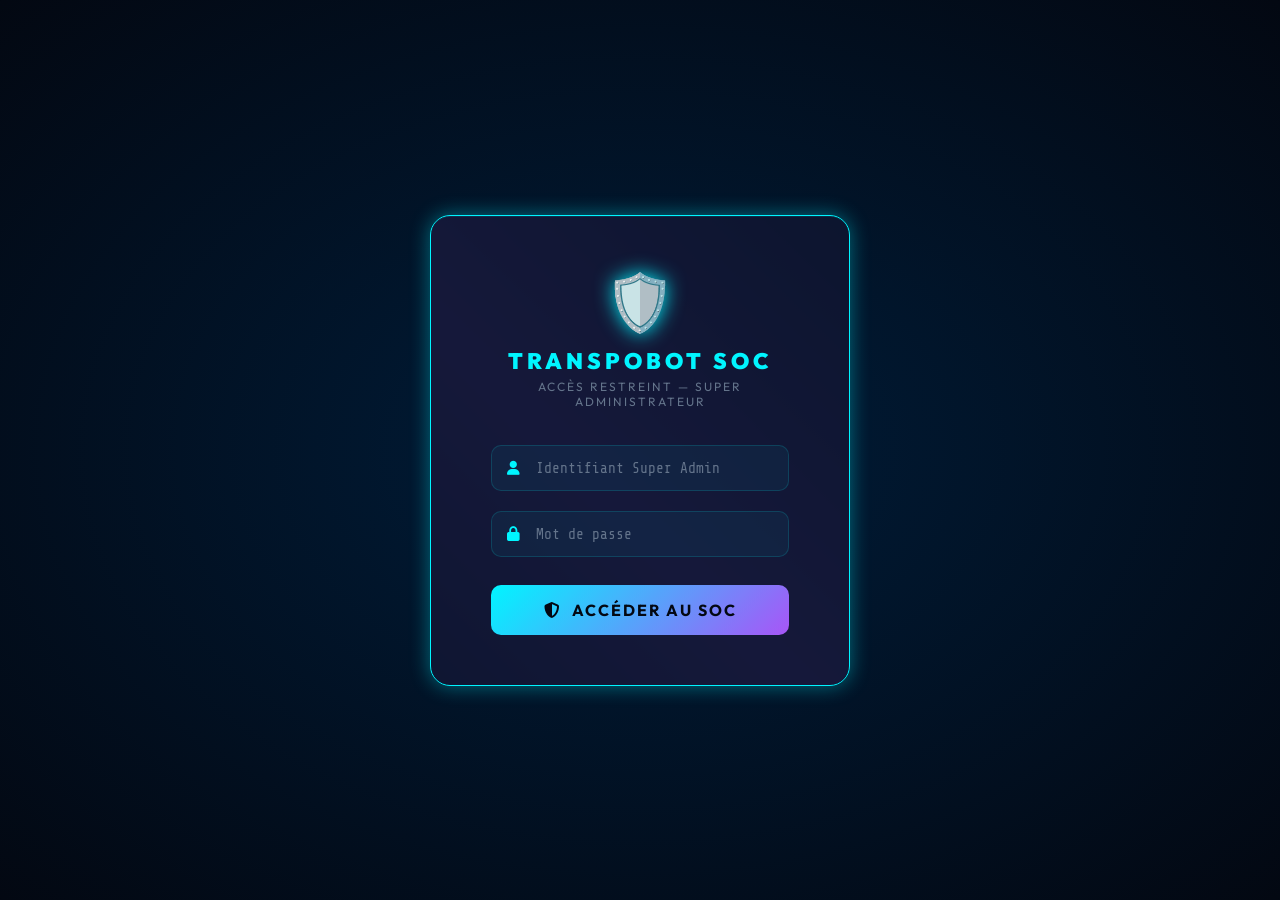
==== frontend/superadmin.html @ 55bb0d95 "Initial commit: Déploiement propre et finalisé pour la production (Render & AlwaysData)" ====
<!DOCTYPE html>
<html lang="fr">
<head>
    <meta charset="UTF-8">
    <meta name="viewport" content="width=device-width, initial-scale=1.0">
    <title>TranspoBot — Super Admin SOC</title>
    <meta name="description" content="Interface de supervision sécurisée TranspoBot — Accès Super Administrateur uniquement.">
    <link rel="icon" href="data:image/svg+xml,<svg xmlns='http://www.w3.org/2000/svg' viewBox='0 0 100 100'><text y='.9em' font-size='90'>🛡️</text></svg>">
    <link rel="preconnect" href="https://fonts.googleapis.com">
    <link href="https://fonts.googleapis.com/css2?family=Share+Tech+Mono&family=Outfit:wght@300;400;600;700;900&display=swap" rel="stylesheet">
    <link rel="stylesheet" href="https://cdnjs.cloudflare.com/ajax/libs/font-awesome/6.5.0/css/all.min.css">
    <style>
        :root {
            --bg-deep: #030812;
            --bg-card: rgba(6, 18, 38, 0.85);
            --bg-card-hover: rgba(10, 28, 58, 0.9);
            --accent-cyan: #00f5ff;
            --accent-green: #00ff88;
            --accent-red: #ff2855;
            --accent-orange: #ff8c00;
            --accent-purple: #a855f7;
            --accent-blue: #3b82f6;
            --text-primary: #e2e8f0;
            --text-muted: #64748b;
            --border: rgba(0, 245, 255, 0.15);
            --glow-cyan: 0 0 20px rgba(0, 245, 255, 0.4);
            --glow-red: 0 0 20px rgba(255, 40, 85, 0.5);
            --glow-green: 0 0 20px rgba(0, 255, 136, 0.4);
        }

        * { margin: 0; padding: 0; box-sizing: border-box; }
        
        body {
            font-family: 'Outfit', sans-serif;
            background: var(--bg-deep);
            color: var(--text-primary);
            min-height: 100vh;
            overflow-x: hidden;
        }

        /* ─── CANVAS MATRIX BACKGROUND ─── */
        #matrix-canvas {
            position: fixed;
            top: 0; left: 0;
            width: 100%; height: 100%;
            z-index: 0;
            opacity: 0.035;   /* Réduit pour ne pas gêner la lisibilité */
            pointer-events: none;
        }

        /* ─── LOGIN SCREEN ─── */
        #login-screen {
            position: fixed; inset: 0;
            z-index: 1000;
            display: flex;
            align-items: center;
            justify-content: center;
            background: radial-gradient(ellipse at center, rgba(0,30,60,0.95) 0%, rgba(3,8,18,0.99) 100%);
            transition: opacity 0.8s ease, transform 0.8s ease;
        }
        #login-screen.hidden {
            opacity: 0;
            pointer-events: none;
            transform: scale(1.05);
        }
        #login-screen.gone { display: none !important; }

        .login-box {
            background: rgba(6, 18, 38, 0.9);
            border: 1px solid var(--accent-cyan);
            border-radius: 20px;
            padding: 50px 60px;
            width: 420px;
            text-align: center;
            box-shadow: var(--glow-cyan), inset 0 1px 0 rgba(0,245,255,0.1);
            animation: loginPulse 3s ease-in-out infinite;
            position: relative;
            overflow: hidden;
        }
        
        .login-box::before {
            content: '';
            position: absolute;
            top: -2px; left: -2px; right: -2px; bottom: -2px;
            background: linear-gradient(45deg, var(--accent-cyan), transparent, var(--accent-purple), transparent, var(--accent-cyan));
            border-radius: 22px;
            z-index: -1;
            animation: borderRotate 4s linear infinite;
            background-size: 400% 400%;
        }
        
        @keyframes borderRotate {
            0% { background-position: 0% 50%; }
            50% { background-position: 100% 50%; }
            100% { background-position: 0% 50%; }
        }

        @keyframes loginPulse {
            0%, 100% { box-shadow: var(--glow-cyan), inset 0 1px 0 rgba(0,245,255,0.1); }
            50% { box-shadow: 0 0 40px rgba(0, 245, 255, 0.6), inset 0 1px 0 rgba(0,245,255,0.2); }
        }

        .login-shield {
            font-size: 3.5rem;
            margin-bottom: 10px;
            display: block;
            animation: shieldSpin 8s linear infinite;
            filter: drop-shadow(0 0 10px var(--accent-cyan));
        }
        @keyframes shieldSpin {
            0%, 100% { transform: rotate(-5deg); filter: drop-shadow(0 0 10px var(--accent-cyan)); }
            50% { transform: rotate(5deg); filter: drop-shadow(0 0 20px var(--accent-cyan)); }
        }

        .login-title {
            font-size: 1.4rem;
            font-weight: 900;
            color: var(--accent-cyan);
            letter-spacing: 4px;
            text-transform: uppercase;
            margin-bottom: 4px;
        }
        .login-sub {
            font-size: 0.75rem;
            color: var(--text-muted);
            letter-spacing: 2px;
            text-transform: uppercase;
            margin-bottom: 36px;
        }

        .login-field {
            position: relative;
            margin-bottom: 20px;
        }
        .login-field i {
            position: absolute;
            left: 16px;
            top: 50%;
            transform: translateY(-50%);
            color: var(--accent-cyan);
            font-size: 0.9rem;
        }
        .login-field input {
            width: 100%;
            background: rgba(0, 245, 255, 0.05);
            border: 1px solid var(--border);
            border-radius: 10px;
            padding: 14px 14px 14px 44px;
            color: var(--text-primary);
            font-family: 'Share Tech Mono', monospace;
            font-size: 0.9rem;
            outline: none;
            transition: all 0.3s;
        }
        .login-field input:focus {
            border-color: var(--accent-cyan);
            box-shadow: 0 0 15px rgba(0, 245, 255, 0.2);
            background: rgba(0, 245, 255, 0.08);
        }
        .login-field input::placeholder { color: var(--text-muted); }

        #login-btn {
            width: 100%;
            padding: 15px;
            background: linear-gradient(135deg, var(--accent-cyan), var(--accent-purple));
            border: none;
            border-radius: 10px;
            color: var(--bg-deep);
            font-family: 'Outfit', sans-serif;
            font-weight: 700;
            font-size: 1rem;
            letter-spacing: 2px;
            cursor: pointer;
            transition: all 0.3s;
            text-transform: uppercase;
            margin-top: 8px;
            position: relative;
            overflow: hidden;
        }
        #login-btn::after {
            content: '';
            position: absolute;
            inset: 0;
            background: linear-gradient(135deg, transparent, rgba(255,255,255,0.2), transparent);
            transform: translateX(-100%);
            transition: transform 0.4s;
        }
        #login-btn:hover::after { transform: translateX(100%); }
        #login-btn:hover { transform: translateY(-2px); box-shadow: 0 8px 30px rgba(0,245,255,0.4); }
        #login-btn:active { transform: translateY(0); }

        #login-error {
            margin-top: 16px;
            padding: 10px;
            background: rgba(255, 40, 85, 0.15);
            border: 1px solid var(--accent-red);
            border-radius: 8px;
            color: var(--accent-red);
            font-size: 0.82rem;
            display: none;
            animation: shakeFade 0.4s ease;
        }
        @keyframes shakeFade {
            0% { transform: translateX(-6px); opacity: 0; }
            25% { transform: translateX(6px); }
            50% { transform: translateX(-3px); }
            100% { transform: translateX(0); opacity: 1; }
        }

        /* ─── MAIN DASHBOARD ─── */
        #dashboard {
            position: relative;
            z-index: 1;
            display: none;
            min-height: 100vh;
            flex-direction: column;
            animation: fadeInDash 0.5s ease;
        }
        @keyframes fadeInDash {
            from { opacity: 0; transform: translateY(8px); }
            to   { opacity: 1; transform: translateY(0); }
        }
        #dashboard.visible { display: flex; }

        /* Fix select dropdown contrast */
        .soc-select option {
            background: #0d1b2a;
            color: var(--text-primary);
        }

        /* HEADER */
        .soc-header {
            display: flex;
            align-items: center;
            justify-content: space-between;
            padding: 16px 32px;
            background: rgba(3, 8, 18, 0.9);
            border-bottom: 1px solid var(--border);
            backdrop-filter: blur(20px);
            position: sticky;
            top: 0;
            z-index: 100;
        }
        .soc-logo {
            display: flex;
            align-items: center;
            gap: 14px;
        }
        .soc-logo-icon {
            width: 42px; height: 42px;
            background: linear-gradient(135deg, var(--accent-cyan), var(--accent-purple));
            border-radius: 10px;
            display: flex;
            align-items: center;
            justify-content: center;
            font-size: 1.1rem;
            color: var(--bg-deep);
        }
        .soc-logo-text { font-size: 1.1rem; font-weight: 900; color: var(--accent-cyan); letter-spacing: 2px; text-transform: uppercase; }
        .soc-logo-sub { font-size: 0.65rem; color: var(--text-muted); letter-spacing: 3px; text-transform: uppercase; }

        .soc-header-right { display: flex; align-items: center; gap: 20px; }
        .live-indicator {
            display: flex;
            align-items: center;
            gap: 8px;
            font-size: 0.78rem;
            color: var(--accent-green);
            font-family: 'Share Tech Mono', monospace;
            letter-spacing: 1px;
        }
        .live-dot {
            width: 8px; height: 8px;
            background: var(--accent-green);
            border-radius: 50%;
            animation: livePulse 1.2s ease-in-out infinite;
        }
        @keyframes livePulse {
            0%, 100% { box-shadow: 0 0 0 0 rgba(0, 255, 136, 0.6); }
            50% { box-shadow: 0 0 0 8px rgba(0, 255, 136, 0); }
        }
        #current-time {
            font-family: 'Share Tech Mono', monospace;
            font-size: 0.85rem;
            color: var(--accent-cyan);
            letter-spacing: 2px;
        }
        #logout-btn {
            background: transparent;
            border: 1px solid var(--accent-red);
            color: var(--accent-red);
            padding: 8px 18px;
            border-radius: 8px;
            cursor: pointer;
            font-size: 0.8rem;
            font-weight: 600;
            letter-spacing: 1px;
            text-transform: uppercase;
            transition: all 0.3s;
        }
        #logout-btn:hover { background: rgba(255,40,85,0.15); box-shadow: var(--glow-red); }

        /* NAV TABS */
        .soc-nav {
            display: flex;
            gap: 4px;
            padding: 16px 32px 0;
            background: rgba(3, 8, 18, 0.5);
            border-bottom: 1px solid var(--border);
        }
        .soc-tab {
            padding: 10px 22px;
            border: none;
            background: transparent;
            color: var(--text-muted);
            font-family: 'Outfit', sans-serif;
            font-size: 0.85rem;
            font-weight: 600;
            letter-spacing: 1px;
            cursor: pointer;
            border-bottom: 2px solid transparent;
            transition: all 0.3s;
            text-transform: uppercase;
            display: flex;
            align-items: center;
            gap: 8px;
        }
        .soc-tab:hover { color: var(--text-primary); }
        .soc-tab.active { color: var(--accent-cyan); border-bottom-color: var(--accent-cyan); }

        /* CONTENT */
        .soc-content { padding: 28px 32px; flex: 1; }
        .soc-page { display: none; animation: fadeInUp 0.4s ease; }
        .soc-page.active { display: block; }
        @keyframes fadeInUp {
            from { opacity: 0; transform: translateY(16px); }
            to { opacity: 1; transform: translateY(0); }
        }

        /* STAT CARDS */
        .stats-grid {
            display: grid;
            grid-template-columns: repeat(auto-fit, minmax(220px, 1fr));
            gap: 18px;
            margin-bottom: 28px;
        }
        .stat-card {
            background: var(--bg-card);
            border: 1px solid var(--border);
            border-radius: 14px;
            padding: 22px;
            position: relative;
            overflow: hidden;
            transition: all 0.35s ease;
            cursor: default;
        }
        .stat-card::before {
            content: '';
            position: absolute;
            top: 0; left: 0; right: 0;
            height: 2px;
            background: linear-gradient(90deg, transparent, var(--card-color, var(--accent-cyan)), transparent);
        }
        .stat-card:hover {
            transform: translateY(-4px);
            border-color: var(--card-color, var(--accent-cyan));
            box-shadow: 0 8px 32px rgba(0,0,0,0.4);
        }
        .stat-card-header { display: flex; justify-content: space-between; align-items: flex-start; margin-bottom: 16px; }
        .stat-card-icon {
            width: 44px; height: 44px;
            border-radius: 10px;
            display: flex;
            align-items: center;
            justify-content: center;
            font-size: 1.1rem;
            background: rgba(0, 245, 255, 0.1);
            color: var(--card-color, var(--accent-cyan));
        }
        .stat-card-badge {
            font-size: 0.7rem;
            padding: 3px 10px;
            border-radius: 20px;
            font-weight: 600;
            background: rgba(0,255,136,0.1);
            color: var(--accent-green);
            border: 1px solid rgba(0,255,136,0.3);
        }
        .stat-card-value {
            font-size: 2.4rem;
            font-weight: 900;
            color: var(--text-primary);
            line-height: 1;
            margin-bottom: 6px;
            font-family: 'Share Tech Mono', monospace;
        }
        .stat-card-label { font-size: 0.78rem; color: var(--text-muted); text-transform: uppercase; letter-spacing: 1px; }

        /* TABLES */
        .soc-card {
            background: var(--bg-card);
            border: 1px solid var(--border);
            border-radius: 14px;
            overflow: hidden;
            margin-bottom: 24px;
        }
        .soc-card-header {
            display: flex;
            align-items: center;
            justify-content: space-between;
            padding: 18px 24px;
            border-bottom: 1px solid var(--border);
        }
        .soc-card-title { font-size: 0.95rem; font-weight: 700; color: var(--text-primary); display: flex; align-items: center; gap: 10px; }
        .soc-card-title i { color: var(--accent-cyan); }
        .soc-card-count {
            font-family: 'Share Tech Mono', monospace;
            font-size: 0.78rem;
            color: var(--text-muted);
            background: rgba(0,245,255,0.08);
            padding: 4px 12px;
            border-radius: 20px;
            border: 1px solid var(--border);
        }

        .soc-table-wrap { overflow-x: auto; }
        .soc-table { width: 100%; border-collapse: collapse; font-size: 0.83rem; }
        .soc-table th {
            padding: 12px 20px;
            text-align: left;
            font-size: 0.72rem;
            font-weight: 700;
            text-transform: uppercase;
            letter-spacing: 1.5px;
            color: var(--text-muted);
            border-bottom: 1px solid var(--border);
            background: rgba(0,245,255,0.03);
        }
        .soc-table td {
            padding: 13px 20px;
            border-bottom: 1px solid rgba(255,255,255,0.04);
            font-family: 'Share Tech Mono', monospace;
            font-size: 0.8rem;
            color: var(--text-primary);
            vertical-align: middle;
        }
        .soc-table tr:hover td { background: rgba(0,245,255,0.04); }
        .soc-table tr:last-child td { border-bottom: none; }

        /* BADGES BY TYPE */
        .badge {
            display: inline-flex;
            align-items: center;
            gap: 5px;
            padding: 3px 10px;
            border-radius: 20px;
            font-size: 0.7rem;
            font-weight: 700;
            text-transform: uppercase;
            letter-spacing: 1px;
            font-family: 'Outfit', sans-serif;
        }
        .badge.danger { background: rgba(255,40,85,0.15); color: var(--accent-red); border: 1px solid rgba(255,40,85,0.3); }
        .badge.warning { background: rgba(255,140,0,0.15); color: var(--accent-orange); border: 1px solid rgba(255,140,0,0.3); }
        .badge.success { background: rgba(0,255,136,0.1); color: var(--accent-green); border: 1px solid rgba(0,255,136,0.25); }
        .badge.info { background: rgba(0,245,255,0.1); color: var(--accent-cyan); border: 1px solid rgba(0,245,255,0.25); }
        .badge.purple { background: rgba(168,85,247,0.15); color: var(--accent-purple); border: 1px solid rgba(168,85,247,0.3); }

        /* SEARCH & FILTERS */
        .soc-filters {
            display: flex;
            gap: 12px;
            padding: 14px 24px;
            border-bottom: 1px solid var(--border);
            background: rgba(0,0,0,0.2);
        }
        .soc-search {
            flex: 1;
            position: relative;
        }
        .soc-search i {
            position: absolute;
            left: 14px;
            top: 50%;
            transform: translateY(-50%);
            color: var(--text-muted);
            font-size: 0.85rem;
        }
        .soc-search input, .soc-select {
            background: rgba(0,245,255,0.04);
            border: 1px solid var(--border);
            border-radius: 8px;
            padding: 9px 12px 9px 36px;
            color: var(--text-primary);
            font-size: 0.82rem;
            outline: none;
            width: 100%;
            transition: all 0.3s;
            font-family: 'Outfit', sans-serif;
        }
        .soc-select { padding-left: 12px; cursor: pointer; }
        .soc-search input:focus { border-color: var(--accent-cyan); background: rgba(0,245,255,0.07); }

        /* EMPTY STATE */
        .empty-state {
            text-align: center;
            padding: 60px 20px;
            color: var(--text-muted);
        }
        .empty-state i { font-size: 3rem; margin-bottom: 16px; display: block; opacity: 0.3; }

        /* LOADING SPINNER */
        .soc-loader {
            text-align: center;
            padding: 50px;
        }
        .soc-loader-ring {
            width: 48px; height: 48px;
            border: 3px solid rgba(0,245,255,0.2);
            border-top-color: var(--accent-cyan);
            border-radius: 50%;
            animation: spin 0.8s linear infinite;
            display: inline-block;
        }
        @keyframes spin { to { transform: rotate(360deg); } }

        /* REFRESH BUTTON */
        .soc-refresh {
            background: rgba(0,245,255,0.08);
            border: 1px solid var(--border);
            color: var(--accent-cyan);
            padding: 7px 16px;
            border-radius: 8px;
            cursor: pointer;
            font-size: 0.8rem;
            font-weight: 600;
            display: flex;
            align-items: center;
            gap: 6px;
            transition: all 0.3s;
        }
        .soc-refresh:hover { background: rgba(0,245,255,0.15); transform: translateY(-1px); }
        .soc-refresh.spinning i { animation: spin 0.6s linear infinite; }

        /* SECURITY EVENT TYPES */
        .event-type-pill {
            padding: 3px 10px;
            border-radius: 4px;
            font-size: 0.7rem;
            font-weight: 700;
            font-family: 'Share Tech Mono', monospace;
            text-transform: uppercase;
        }

        /* SECTION TITLE */
        .section-title {
            display: flex;
            align-items: center;
            gap: 12px;
            margin-bottom: 20px;
        }
        .section-title h2 {
            font-size: 1.3rem;
            font-weight: 700;
            color: var(--text-primary);
        }
        .section-title-bar {
            flex: 1;
            height: 1px;
            background: linear-gradient(90deg, var(--border), transparent);
        }

        /* AI QUERY CARD */
        .ai-query-text {
            max-width: 280px;
            white-space: nowrap;
            overflow: hidden;
            text-overflow: ellipsis;
            color: var(--text-primary);
        }
        .sql-snippet {
            max-width: 320px;
            white-space: nowrap;
            overflow: hidden;
            text-overflow: ellipsis;
            color: var(--accent-cyan);
            font-size: 0.75rem;
        }
        .response-time-bar {
            display: flex;
            align-items: center;
            gap: 8px;
        }
        .time-bar-fill {
            height: 4px;
            border-radius: 2px;
            background: linear-gradient(90deg, var(--accent-green), var(--accent-cyan));
            min-width: 4px;
            max-width: 100px;
            transition: width 0.5s ease;
        }

        /* DONUT CHART APPROXIMATION */
        .mini-donut { display: flex; gap: 8px; flex-wrap: wrap; margin-top: 10px; }
        .mini-donut-item {
            display: flex; align-items: center; gap: 6px;
            font-size: 0.75rem; color: var(--text-muted);
        }
        .mini-donut-dot { width: 8px; height: 8px; border-radius: 50%; flex-shrink: 0; }

        /* SCROLL */
        ::-webkit-scrollbar { width: 6px; height: 6px; }
        ::-webkit-scrollbar-track { background: rgba(0,0,0,0.2); }
        ::-webkit-scrollbar-thumb { background: rgba(0,245,255,0.2); border-radius: 3px; }
        ::-webkit-scrollbar-thumb:hover { background: rgba(0,245,255,0.4); }

        /* ACTION BUTTONS (Gestion des Accès) */
        .soc-action-btn {
            background: rgba(0,0,0,0.3);
            border: 1px solid rgba(255,255,255,0.08);
            border-radius: 6px;
            padding: 6px 10px;
            cursor: pointer;
            font-size: 0.8rem;
            transition: all 0.2s;
        }
        .soc-action-btn:hover {
            background: rgba(255,255,255,0.08);
            transform: translateY(-1px);
        }
        .badge.warning {
            background: rgba(255, 140, 0, 0.15);
            color: var(--accent-orange);
            border: 1px solid rgba(255, 140, 0, 0.3);
        }
    </style>
</head>
<body>

<canvas id="matrix-canvas"></canvas>

<!-- ─── LOGIN SCREEN ─── -->
<div id="login-screen">
    <div class="login-box">
        <span class="login-shield">🛡️</span>
        <div class="login-title">TranspoBot SOC</div>
        <div class="login-sub">Accès restreint — Super Administrateur</div>
        <div class="login-field">
            <i class="fa fa-user"></i>
            <input type="text" id="sa-username" placeholder="Identifiant Super Admin" autocomplete="off">
        </div>
        <div class="login-field">
            <i class="fa fa-lock"></i>
            <input type="password" id="sa-password" placeholder="Mot de passe" autocomplete="off">
        </div>
        <button id="login-btn" onclick="doSuperLogin()">
            <i class="fa fa-shield-halved"></i>&nbsp; Accéder au SOC
        </button>
        <div id="login-error"></div>
    </div>
</div>

<!-- ─── DASHBOARD ─── -->
<div id="dashboard">
    <header class="soc-header">
        <div class="soc-logo">
            <div class="soc-logo-icon"><i class="fa fa-shield-halved"></i></div>
            <div>
                <div class="soc-logo-text">TranspoBot SOC</div>
                <div class="soc-logo-sub">Security Operations Center</div>
            </div>
        </div>
        <div class="soc-header-right">
            <div class="live-indicator">
                <div class="live-dot"></div>
                SYSTÈME ACTIF
            </div>
            <span id="refresh-countdown" style="font-family:'Share Tech Mono',monospace;font-size:0.72rem;color:var(--text-muted);letter-spacing:1px"></span>
            <div id="current-time">--:--:--</div>
            <button id="logout-btn" onclick="doLogout()">
                <i class="fa fa-right-from-bracket"></i> Déconnexion
            </button>
        </div>
    </header>

    <nav class="soc-nav">
        <button class="soc-tab active" onclick="switchTab('overview')" id="tab-overview">
            <i class="fa fa-gauge-high"></i> Vue d'ensemble
        </button>
        <button class="soc-tab" onclick="switchTab('security')" id="tab-security">
            <i class="fa fa-triangle-exclamation"></i> Journal Sécurité
        </button>
        <button class="soc-tab" onclick="switchTab('ai-logs')" id="tab-ai-logs">
            <i class="fa fa-robot"></i> Logs IA
        </button>
        <button class="soc-tab" onclick="switchTab('sessions')" id="tab-sessions">
            <i class="fa fa-users"></i> Sessions Utilisateurs
        </button>
        <button class="soc-tab" onclick="switchTab('accounts')" id="tab-accounts">
            <i class="fa fa-user-gear"></i> Gestion des Accès
        </button>
    </nav>

    <div class="soc-content">
        <!-- OVERVIEW -->
        <div class="soc-page active" id="page-overview">
            <div class="section-title">
                <h2>Tableau de Bord Système</h2>
                <div class="section-title-bar"></div>
                <button class="soc-refresh" onclick="loadStats()" id="refresh-stats">
                    <i class="fa fa-arrows-rotate"></i> Actualiser
                </button>
            </div>
            <div class="stats-grid" id="stats-grid">
                <div class="soc-loader"><div class="soc-loader-ring"></div></div>
            </div>

            <div style="display:grid;grid-template-columns:1fr 1fr;gap:18px">
                <div class="soc-card" id="breakdown-trajets" style="display:none">
                    <div class="soc-card-header">
                        <div class="soc-card-title"><i class="fa fa-route"></i> Répartition des Trajets</div>
                    </div>
                    <div style="padding:20px" id="trajets-breakdown"></div>
                </div>
                <div class="soc-card" id="breakdown-vehicules" style="display:none">
                    <div class="soc-card-header">
                        <div class="soc-card-title"><i class="fa fa-bus"></i> Parc Véhicules</div>
                    </div>
                    <div style="padding:20px" id="vehicules-breakdown"></div>
                </div>
            </div>
        </div>

        <!-- SECURITY LOG -->
        <div class="soc-page" id="page-security">
            <div class="soc-card">
                <div class="soc-card-header">
                    <div class="soc-card-title"><i class="fa fa-shield-halved"></i> Journal de Sécurité</div>
                    <div style="display:flex;gap:10px;align-items:center">
                        <span class="soc-card-count" id="sec-log-count">0 événements</span>
                        <button class="soc-refresh" onclick="loadSecurityLog()" id="refresh-sec">
                            <i class="fa fa-arrows-rotate"></i> Actualiser
                        </button>
                    </div>
                </div>
                <div class="soc-filters">
                    <div class="soc-search">
                        <i class="fa fa-magnifying-glass"></i>
                        <input type="text" id="sec-filter" placeholder="Filtrer par IP, type, détail…" oninput="filterSecLog()">
                    </div>
                    <select class="soc-select" id="sec-type-filter" onchange="filterSecLog()" style="width:220px">
                        <option value="">Tous les types</option>
                        <option value="USER_LOGIN">✅ Connexion gestionnaire</option>
                        <option value="FAILED_LOGIN">Connexion échouée</option>
                        <option value="BRUTE_FORCE_BLOCKED">Brute Force bloqué</option>
                        <option value="SUPERADMIN">Super Admin</option>
                        <option value="JWT_EXPIRED">Token expiré</option>
                        <option value="JWT_INVALID">Token invalide</option>
                        <option value="RBAC_DENIED">Accès refusé (rôle)</option>
                        <option value="SQL_INJECTION_ATTEMPT">Injection SQL</option>
                        <option value="AI_WRITE_ATTEMPT">⚠️ Tentative modification IA</option>
                        <option value="DATA_LEAK_PREVENTED">Fuite de données évitée</option>
                        <option value="BLOCKED_QUERY">Requête bloquée</option>
                    </select>
                </div>
                <div class="soc-table-wrap">
                    <table class="soc-table">
                        <thead>
                            <tr>
                                <th>Horodatage</th>
                                <th>Adresse IP</th>
                                <th>Localisation</th>
                                <th>Type d'Événement</th>
                                <th>Détails</th>
                            </tr>
                        </thead>
                        <tbody id="sec-log-body">
                            <tr><td colspan="4"><div class="soc-loader"><div class="soc-loader-ring"></div></div></td></tr>
                        </tbody>
                    </table>
                </div>
            </div>
        </div>

        <!-- AI LOGS -->
        <div class="soc-page" id="page-ai-logs">
            <div class="soc-card">
                <div class="soc-card-header">
                    <div class="soc-card-title"><i class="fa fa-robot"></i> Requêtes IA — Historique</div>
                    <div style="display:flex;gap:10px;align-items:center">
                        <span class="soc-card-count" id="ai-log-count">0 requêtes</span>
                        <button class="soc-refresh" onclick="loadAiLogs()" id="refresh-ai">
                            <i class="fa fa-arrows-rotate"></i> Actualiser
                        </button>
                    </div>
                </div>
                <div class="soc-filters">
                    <div class="soc-search">
                        <i class="fa fa-magnifying-glass"></i>
                        <input type="text" id="ai-filter" placeholder="Filtrer par gestionnaire, question, SQL…" oninput="filterAiLogs()">
                    </div>
                </div>
                <div class="soc-table-wrap">
                    <table class="soc-table">
                        <thead>
                            <tr>
                                <th>Gestionnaire</th>
                                <th>Question posée</th>
                                <th>SQL généré</th>
                                <th>Temps</th>
                                <th>Date / Heure</th>
                            </tr>
                        </thead>
                        <tbody id="ai-log-body">
                            <tr><td colspan="5"><div class="soc-loader"><div class="soc-loader-ring"></div></div></td></tr>
                        </tbody>
                    </table>
                </div>
            </div>
        </div>

        <!-- SESSIONS -->
        <div class="soc-page" id="page-sessions">
            <div class="soc-card">
                <div class="soc-card-header">
                    <div class="soc-card-title"><i class="fa fa-users"></i> Comptes Gestionnaires</div>
                    <div style="display:flex;gap:10px;align-items:center">
                        <button class="soc-refresh" onclick="loadSessions()" id="refresh-sess">
                            <i class="fa fa-arrows-rotate"></i> Actualiser
                        </button>
                    </div>
                </div>
                <div class="soc-table-wrap">
                    <table class="soc-table">
                        <thead>
                            <tr>
                                <th>Nom</th>
                                <th>Email</th>
                                <th>Rôle</th>
                                <th>Statut</th>
                                <th>Dernière connexion</th>
                                <th>Dernière activité IA</th>
                            </tr>
                        </thead>
                        <tbody id="sessions-body">
                            <tr><td colspan="6"><div class="soc-loader"><div class="soc-loader-ring"></div></div></td></tr>
                        </tbody>
                    </table>
                </div>
            </div>
        </div>

        <!-- GESTION DES ACCÈS -->
        <div class="soc-page" id="page-accounts">
            <div class="section-title">
                <h2><i class="fa fa-user-gear"></i> Gestion des Comptes</h2>
                <div class="section-title-bar"></div>
                <button class="soc-refresh" onclick="loadAccounts()">
                    <i class="fa fa-arrows-rotate"></i> Actualiser
                </button>
            </div>

            <!-- Formulaire de création -->
            <div class="soc-card" style="margin-bottom:24px">
                <div class="soc-card-header">
                    <div class="soc-card-title"><i class="fa fa-user-plus"></i> Créer un nouveau compte</div>
                </div>
                <div style="padding:20px">
                    <div id="create-msg" style="display:none;padding:10px 14px;border-radius:8px;margin-bottom:16px;font-size:0.85rem"></div>
                    <div style="display:grid;grid-template-columns:1fr 1fr auto auto;gap:14px;align-items:end">
                        <div>
                            <label style="display:block;font-size:0.72rem;color:var(--text-muted);text-transform:uppercase;letter-spacing:1px;margin-bottom:6px">Nom complet</label>
                            <input type="text" id="new-nom" placeholder="Ex: Mamadou DIOP" style="width:100%;padding:10px 14px;background:rgba(0,245,255,0.05);border:1px solid var(--border);border-radius:8px;color:var(--text-primary);font-family:'Outfit',sans-serif;font-size:0.9rem;outline:none">
                        </div>
                        <div>
                            <label style="display:block;font-size:0.72rem;color:var(--text-muted);text-transform:uppercase;letter-spacing:1px;margin-bottom:6px">Email</label>
                            <input type="email" id="new-email" placeholder="prenom.nom@esp.sn" style="width:100%;padding:10px 14px;background:rgba(0,245,255,0.05);border:1px solid var(--border);border-radius:8px;color:var(--text-primary);font-family:'Outfit',sans-serif;font-size:0.9rem;outline:none">
                        </div>
                        <div>
                            <label style="display:block;font-size:0.72rem;color:var(--text-muted);text-transform:uppercase;letter-spacing:1px;margin-bottom:6px">Rôle</label>
                            <select id="new-role" class="soc-select" style="padding:10px 14px;background:rgba(0,245,255,0.05);border:1px solid var(--border);border-radius:8px;color:var(--text-primary);font-family:'Outfit',sans-serif;font-size:0.9rem;outline:none;min-width:140px">
                                <option value="gestionnaire">Gestionnaire</option>
                                <option value="lecteur">Lecteur</option>
                            </select>
                        </div>
                        <button onclick="createAccount()" id="btn-create" style="padding:10px 22px;background:linear-gradient(135deg,var(--accent-cyan),var(--accent-green));border:none;border-radius:8px;color:var(--bg-deep);font-weight:700;cursor:pointer;font-size:0.85rem;white-space:nowrap;height:42px">
                            <i class="fa fa-paper-plane"></i> Créer et envoyer
                        </button>
                    </div>
                </div>
            </div>

            <!-- Liste des comptes -->
            <div class="soc-card">
                <div class="soc-card-header">
                    <div class="soc-card-title"><i class="fa fa-list-check"></i> Comptes existants</div>
                    <span class="total-badge" id="accounts-total">0</span>
                </div>
                <div class="soc-table-wrap">
                    <table class="soc-table">
                        <thead>
                            <tr>
                                <th>Nom</th>
                                <th>Email</th>
                                <th>Rôle</th>
                                <th>Statut</th>
                                <th>Actions</th>
                            </tr>
                        </thead>
                        <tbody id="accounts-body">
                            <tr><td colspan="5"><div class="soc-loader"><div class="soc-loader-ring"></div></div></td></tr>
                        </tbody>
                    </table>
                </div>
            </div>
        </div>
    </div>
</div>

<script>
// ─── GLOBAL STATE ───
const API = (window.location.hostname === '' || window.location.hostname === 'localhost' || window.location.hostname === '127.0.0.1')
    ? 'http://127.0.0.1:8000'
    : window.location.origin;

let SA_TOKEN = sessionStorage.getItem('sa_token') || null;
let allSecLogs = [];
let allAiLogs = [];
let clockInterval = null;
let autoRefreshInterval = null;
const AUTO_REFRESH_SECONDS = 20;  // Actualisation automatique toutes les 20s
let nextRefreshIn = AUTO_REFRESH_SECONDS;

// ─── MATRIX CANVAS ANIMATION ───
(function initMatrix() {
    const canvas = document.getElementById('matrix-canvas');
    const ctx = canvas.getContext('2d');
    let cols, drops;

    function resize() {
        canvas.width = window.innerWidth;
        canvas.height = window.innerHeight;
        cols = Math.floor(canvas.width / 18);
        drops = Array(cols).fill(1);
    }

    function draw() {
        ctx.fillStyle = 'rgba(3, 8, 18, 0.07)';
        ctx.fillRect(0, 0, canvas.width, canvas.height);
        ctx.fillStyle = '#00f5ff';
        ctx.font = '13px Share Tech Mono';

        const chars = '01アイウエオカキクケコサシスセソタチツテトナニヌネノ';
        drops.forEach((y, i) => {
            const char = chars[Math.floor(Math.random() * chars.length)];
            ctx.fillText(char, i * 18, y * 18);
            if (y * 18 > canvas.height && Math.random() > 0.975) drops[i] = 0;
            drops[i]++;
        });
    }

    resize();
    window.addEventListener('resize', resize);
    setInterval(draw, 70);
})();

// ─── CLOCK ───
function startClock() {
    function tick() {
        const now = new Date();
        document.getElementById('current-time').textContent = now.toLocaleTimeString('fr-FR', {hour12: false});
    }
    tick();
    clockInterval = setInterval(tick, 1000);
}

// ─── AUTO-REFRESH LIVE ───
function startAutoRefresh() {
    nextRefreshIn = AUTO_REFRESH_SECONDS;
    updateRefreshCounter();
    autoRefreshInterval = setInterval(() => {
        nextRefreshIn--;
        updateRefreshCounter();
        if (nextRefreshIn <= 0) {
            // Recharge silencieuse des données live
            loadSecurityLog();
            loadSessions();
            loadAccounts();
            loadStats();
            nextRefreshIn = AUTO_REFRESH_SECONDS;
        }
    }, 1000);
}

function stopAutoRefresh() {
    if (autoRefreshInterval) { clearInterval(autoRefreshInterval); autoRefreshInterval = null; }
}

function updateRefreshCounter() {
    const el = document.getElementById('refresh-countdown');
    if (el) el.textContent = `Actualisation dans ${nextRefreshIn}s`;
}

// ─── CHECK EXISTING SESSION ───
window.addEventListener('DOMContentLoaded', () => {
    if (SA_TOKEN) {
        showDashboard(true); // true = restored session
    }
    document.getElementById('sa-password').addEventListener('keydown', e => {
        if (e.key === 'Enter') doSuperLogin();
    });
});

// ─── LOGIN ───
async function doSuperLogin() {
    const username = document.getElementById('sa-username').value.trim();
    const password = document.getElementById('sa-password').value;
    const btnEl = document.getElementById('login-btn');
    const errEl = document.getElementById('login-error');
    errEl.style.display = 'none';

    if (!username || !password) {
        showLoginError('Veuillez renseigner vos identifiants.');
        return;
    }

    btnEl.innerHTML = '<i class="fa fa-circle-notch fa-spin"></i>&nbsp; Authentification…';
    btnEl.disabled = true;

    try {
        const res = await fetch(`${API}/api/superadmin/login`, {
            method: 'POST',
            headers: { 'Content-Type': 'application/json' },
            body: JSON.stringify({ username, password })
        });
        const data = await res.json();

        if (!res.ok) {
            showLoginError(data.detail || 'Identifiants incorrects.');
            return;
        }

        SA_TOKEN = data.token;
        sessionStorage.setItem('sa_token', SA_TOKEN);
        showDashboard();
    } catch (e) {
        showLoginError('Impossible de contacter le serveur API.');
    } finally {
        btnEl.innerHTML = '<i class="fa fa-shield-halved"></i>&nbsp; Accéder au SOC';
        btnEl.disabled = false;
    }
}

function showLoginError(msg) {
    const el = document.getElementById('login-error');
    el.textContent = msg;
    el.style.display = 'block';
}

function showDashboard(isRestore = false) {
    const loginEl = document.getElementById('login-screen');
    
    if (isRestore) {
        // Au rafraîchissement : masquer instantanément sans animation
        loginEl.style.transition = 'none';
        loginEl.classList.add('hidden', 'gone');
        setTimeout(() => { loginEl.style.transition = ''; }, 50);
    } else {
        // En pleine session : animation avec fondu
        loginEl.classList.add('hidden');
        setTimeout(() => loginEl.classList.add('gone'), 850);
    }
    
    const dash = document.getElementById('dashboard');
    dash.classList.add('visible');
    startClock();
    startAutoRefresh();
    loadStats();
    loadSecurityLog();
    loadAiLogs();
    loadSessions();
    loadAccounts();
}

function doLogout() {
    SA_TOKEN = null;
    sessionStorage.removeItem('sa_token');
    clearInterval(clockInterval);
    stopAutoRefresh();
    
    const dash = document.getElementById('dashboard');
    dash.classList.remove('visible');
    
    const login = document.getElementById('login-screen');
    login.classList.remove('gone'); // Retire le display:none
    
    // Léger délai pour permettre au navigateur d'appliquer le display:block avant l'animation
    requestAnimationFrame(() => {
        login.classList.remove('hidden');
    });
    
    document.getElementById('sa-username').value = '';
    document.getElementById('sa-password').value = '';
}

// ─── TAB NAVIGATION ───
function switchTab(tab) {
    document.querySelectorAll('.soc-tab').forEach(t => t.classList.remove('active'));
    document.querySelectorAll('.soc-page').forEach(p => p.classList.remove('active'));
    document.getElementById(`tab-${tab}`).classList.add('active');
    document.getElementById(`page-${tab}`).classList.add('active');
}

// ─── API HELPER ───
async function apiGet(endpoint) {
    const res = await fetch(`${API}/api/superadmin/${endpoint}`, {
        headers: { 'Authorization': `Bearer ${SA_TOKEN}` }
    });
    if (res.status === 401) { doLogout(); return null; }
    return res.json();
}

// ─── LOAD STATS ───
async function loadStats() {
    const btn = document.getElementById('refresh-stats');
    btn.classList.add('spinning');
    const data = await apiGet('stats');
    btn.classList.remove('spinning');
    if (!data) return;

    const grid = document.getElementById('stats-grid');
    grid.innerHTML = '';

    const cards = [
        { label: 'Utilisateurs', value: data.total_users, icon: 'fa-users', color: 'var(--accent-cyan)', badge: 'Actifs' },
        { label: "Trajets aujourd'hui", value: data.trajets_today, icon: 'fa-route', color: 'var(--accent-green)', badge: "Aujourd'hui" },
        { label: 'Incidents ouverts', value: data.incidents_ouverts, icon: 'fa-triangle-exclamation', color: 'var(--accent-orange)', badge: data.incidents_ouverts > 0 ? 'Attention' : 'OK' },
        { label: 'Requêtes IA totales', value: data.total_ai_queries, icon: 'fa-robot', color: 'var(--accent-purple)', badge: 'Historique' },
        { label: "IA aujourd'hui", value: data.ai_queries_today, icon: 'fa-brain', color: 'var(--accent-blue)', badge: "Aujourd'hui" },
        { label: 'Temps moyen IA', value: data.avg_ai_response_ms > 0 ? `${data.avg_ai_response_ms}ms` : 'N/A', icon: 'fa-bolt', color: 'var(--accent-cyan)', badge: data.avg_ai_response_ms > 0 ? "Aujourd'hui" : 'Aucune requête' },
        { label: 'Total Incidents', value: data.total_incidents, icon: 'fa-bug', color: 'var(--accent-red)', badge: 'Total' },
    ];

    cards.forEach(c => {
        const div = document.createElement('div');
        div.className = 'stat-card';
        div.style.setProperty('--card-color', c.color);
        div.innerHTML = `
            <div class="stat-card-header">
                <div class="stat-card-icon"><i class="fa ${c.icon}"></i></div>
                <span class="stat-card-badge" style="color:${c.color};border-color:${c.color}20;background:${c.color}12">${c.badge}</span>
            </div>
            <div class="stat-card-value">${c.value}</div>
            <div class="stat-card-label">${c.label}</div>
        `;
        grid.appendChild(div);

        // Animate value count-up
        if (typeof c.value === 'number') {
            let start = 0;
            const target = c.value;
            const el = div.querySelector('.stat-card-value');
            const dur = 1000;
            const step = Math.max(1, Math.round(target / 40));
            const interval = setInterval(() => {
                start = Math.min(start + step, target);
                el.textContent = start;
                if (start >= target) clearInterval(interval);
            }, dur / 40);
        }
    });

    // Breakdown charts
    if (data.trajets_by_statut) {
        const el = document.getElementById('trajets-breakdown');
        const total = data.trajets_by_statut.reduce((s, x) => s + x.count, 0);
        const colors = {planifie:'var(--accent-cyan)', en_cours:'var(--accent-orange)', termine:'var(--accent-green)', annule:'var(--accent-red)'};
        el.innerHTML = data.trajets_by_statut.map(r => `
            <div style="margin-bottom:12px">
                <div style="display:flex;justify-content:space-between;font-size:0.8rem;margin-bottom:4px">
                    <span style="color:var(--text-muted)">${r.statut}</span>
                    <span style="color:var(--text-primary);font-family:'Share Tech Mono',monospace">${r.count}</span>
                </div>
                <div style="height:6px;background:rgba(255,255,255,0.06);border-radius:3px;overflow:hidden">
                    <div style="height:100%;width:${total > 0 ? (r.count/total*100).toFixed(1) : 0}%;background:${colors[r.statut]||'var(--accent-cyan)'};border-radius:3px;transition:width 1s ease"></div>
                </div>
            </div>
        `).join('');
        document.getElementById('breakdown-trajets').style.display = 'block';
    }

    if (data.vehicules_by_statut) {
        const el = document.getElementById('vehicules-breakdown');
        const colors = {actif:'var(--accent-green)', maintenance:'var(--accent-orange)', hors_service:'var(--accent-red)'};
        const total = data.vehicules_by_statut.reduce((s, x) => s + x.count, 0);
        el.innerHTML = data.vehicules_by_statut.map(r => `
            <div style="margin-bottom:12px">
                <div style="display:flex;justify-content:space-between;font-size:0.8rem;margin-bottom:4px">
                    <span style="color:var(--text-muted)">${r.statut}</span>
                    <span style="color:var(--text-primary);font-family:'Share Tech Mono',monospace">${r.count}</span>
                </div>
                <div style="height:6px;background:rgba(255,255,255,0.06);border-radius:3px;overflow:hidden">
                    <div style="height:100%;width:${total > 0 ? (r.count/total*100).toFixed(1) : 0}%;background:${colors[r.statut]||'var(--accent-cyan)'};border-radius:3px;transition:width 1s ease"></div>
                </div>
            </div>
        `).join('');
        document.getElementById('breakdown-vehicules').style.display = 'block';
    }
}

// ─── SECURITY LOG ───
async function loadSecurityLog() {
    const btn = document.getElementById('refresh-sec');
    btn.classList.add('spinning');
    const data = await apiGet('security-log?lines=200');
    btn.classList.remove('spinning');
    if (!data) return;
    allSecLogs = data.events || [];
    document.getElementById('sec-log-count').textContent = `${data.total || 0} événements`;
    renderSecLog(allSecLogs);
}

function getEventBadge(type) {
    const map = {
        FAILED_LOGIN:             { cls: 'warning', label: 'Connexion échouée',       icon: 'fa-user-xmark' },
        BRUTE_FORCE_BLOCKED:      { cls: 'danger',  label: 'Brute Force !!!',         icon: 'fa-skull' },
        SUPERADMIN_BRUTE_FORCE:   { cls: 'danger',  label: '⚠️ SA Brute Force',        icon: 'fa-skull' },
        SUPERADMIN_FAILED_LOGIN:  { cls: 'warning', label: 'Tentative SA',            icon: 'fa-user-slash' },
        SUPERADMIN_LOGIN:         { cls: 'success', label: 'SA Connecté',            icon: 'fa-shield-check' },
        USER_LOGIN:               { cls: 'success', label: 'Connexion',               icon: 'fa-circle-check' },
        DATA_LEAK_PREVENTED:      { cls: 'purple',  label: 'Fuite évitée',           icon: 'fa-database' },
        BLOCKED_QUERY:            { cls: 'danger',  label: 'Requête bloquée',        icon: 'fa-ban' },
        JWT_EXPIRED:              { cls: 'warning', label: 'Token expiré',           icon: 'fa-clock' },
        JWT_INVALID:              { cls: 'danger',  label: 'Token falsifié',         icon: 'fa-key' },
        RBAC_DENIED:              { cls: 'warning', label: 'Accès refusé',          icon: 'fa-lock' },
        SQL_INJECTION_ATTEMPT:    { cls: 'danger',  label: '💉 Injection SQL',       icon: 'fa-syringe' },
        AI_WRITE_ATTEMPT:         { cls: 'danger',  label: '✏️ Modif via IA',         icon: 'fa-pen-to-square',
                                    extra: 'background:rgba(255,100,0,0.18);color:#ff6400;border-color:rgba(255,100,0,0.4)' },
    };
    const e = map[type] || { cls: 'info', label: type, icon: 'fa-circle-info' };
    const style = e.extra ? ` style="${e.extra}"` : '';
    return `<span class="badge ${e.cls}"${style}><i class="fa ${e.icon}"></i>${e.label}</span>`;
}

function renderSecLog(events) {
    const tbody = document.getElementById('sec-log-body');
    if (!events.length) {
        tbody.innerHTML = `<tr><td colspan="4"><div class="empty-state"><i class="fa fa-shield-check"></i>Aucun événement de sécurité enregistré</div></td></tr>`;
        return;
    }
    tbody.innerHTML = events.map((e, idx) => `
        <tr style="animation:fadeInUp 0.2s ease ${idx * 0.015}s both">
            <td>${e.timestamp || '—'}</td>
            <td><span style="color:var(--accent-cyan);font-size:0.8rem">${e.ip}</span></td>
            <td><span style="font-size:0.78rem;color:var(--text-muted)">${e.geo || '<span style="color:rgba(100,116,139,0.5)">—</span>'}</span></td>
            <td>${getEventBadge(e.type)}</td>
            <td style="color:var(--text-muted);font-size:0.78rem;max-width:360px">${e.details}</td>
        </tr>
    `).join('');
}

function filterSecLog() {
    const q = document.getElementById('sec-filter').value.toLowerCase();
    const type = document.getElementById('sec-type-filter').value;
    const filtered = allSecLogs.filter(e => {
        const matchType = !type || e.type.includes(type);
        const matchQ = !q || (e.ip + e.type + e.details + e.timestamp).toLowerCase().includes(q);
        return matchType && matchQ;
    });
    renderSecLog(filtered);
}

// ─── AI LOGS ───
async function loadAiLogs() {
    const btn = document.getElementById('refresh-ai');
    btn.classList.add('spinning');
    const data = await apiGet('ai-logs?limit=100');
    btn.classList.remove('spinning');
    if (!data) return;
    allAiLogs = data.logs || [];
    document.getElementById('ai-log-count').textContent = `${allAiLogs.length} requêtes`;
    renderAiLogs(allAiLogs);
}

function renderAiLogs(logs) {
    const tbody = document.getElementById('ai-log-body');
    if (!logs.length) {
        tbody.innerHTML = `<tr><td colspan="5"><div class="empty-state"><i class="fa fa-robot"></i>Aucune requête IA enregistrée</div></td></tr>`;
        return;
    }
    tbody.innerHTML = logs.map((r, idx) => {
        const t = Math.min(r.temps_reponse_ms || 0, 5000);
        const barW = Math.round((t / 5000) * 100);
        const barColor = t < 1000 ? 'var(--accent-green)' : t < 3000 ? 'var(--accent-orange)' : 'var(--accent-red)';
        const dt = r.date_requete ? new Date(r.date_requete).toLocaleString('fr-FR') : '—';
        return `
        <tr style="animation:fadeInUp 0.2s ease ${idx * 0.01}s both">
            <td>
                <div style="font-size:0.82rem;color:var(--text-primary)">${r.nom || '—'}</div>
                <div style="font-size:0.72rem;color:var(--text-muted)">${r.utilisateur_email || ''}</div>
            </td>
            <td><div class="ai-query-text" title="${r.question || ''}">${r.question || '—'}</div></td>
            <td><div class="sql-snippet" title="${r.sql_genere || ''}">${r.sql_genere || 'NON_SQL'}</div></td>
            <td>
                <div class="response-time-bar">
                    <div class="time-bar-fill" style="width:${barW}px;background:${barColor}"></div>
                    <span style="font-size:0.75rem;color:${barColor}">${r.temps_reponse_ms ? r.temps_reponse_ms+'ms' : '—'}</span>
                </div>
            </td>
            <td style="color:var(--text-muted);font-size:0.78rem">${dt}</td>
        </tr>`;
    }).join('');
}

function filterAiLogs() {
    const q = document.getElementById('ai-filter').value.toLowerCase();
    const filtered = allAiLogs.filter(r => {
        return !q || ((r.utilisateur_email || '') + (r.nom || '') + (r.question || '') + (r.sql_genere || '')).toLowerCase().includes(q);
    });
    renderAiLogs(filtered);
}

// ─── SESSIONS ───
async function loadSessions() {
    const btn = document.getElementById('refresh-sess');
    btn.classList.add('spinning');
    const data = await apiGet('active-sessions');
    btn.classList.remove('spinning');
    if (!data) return;

    const tbody = document.getElementById('sessions-body');
    const sessions = data.sessions || [];
    if (!sessions.length) {
        tbody.innerHTML = `<tr><td colspan="5"><div class="empty-state"><i class="fa fa-users-slash"></i>Aucun gestionnaire trouvé</div></td></tr>`;
        return;
    }

    const roleColors = { admin: 'danger', gestionnaire: 'info', lecteur: 'success' };

    tbody.innerHTML = sessions.map((s, idx) => {
        // Statut de connexion basé sur le champ 'connecte' venant de security.log
        const isConnected = s.connecte === true;
        const statusBadge = isConnected
            ? `<span class="badge success"><i class="fa fa-circle" style="font-size:0.5rem"></i> Connecté</span>`
            : `<span class="badge" style="background:rgba(100,116,139,0.1);color:var(--text-muted);border-color:rgba(100,116,139,0.3)"><i class="fa fa-moon"></i> Inactif</span>`;

        // Dernière connexion réelle (depuis security.log)
        const loginStr = s.derniere_connexion
            ? `<span style="color:var(--accent-green);font-size:0.78rem">${s.derniere_connexion}</span>`
            : `<span style="color:rgba(100,116,139,0.5)">—</span>`;

        // Dernière utilisation de l'IA
        const iaStr = s.derniere_activite
            ? new Date(s.derniere_activite).toLocaleString('fr-FR')
            : '<span style="color:rgba(100,116,139,0.5)">Jamais utilisé</span>';

        return `
        <tr style="animation:fadeInUp 0.2s ease ${idx * 0.02}s both${isConnected ? ';border-left:2px solid var(--accent-green)' : ''}">
            <td style="font-weight:600">${s.nom || '—'}</td>
            <td style="color:var(--accent-cyan)">${s.email}</td>
            <td><span class="badge ${roleColors[s.role] || 'info'}">${s.role}</span></td>
            <td>${statusBadge}</td>
            <td style="font-size:0.78rem">${loginStr}</td>
            <td style="color:var(--text-muted);font-size:0.78rem">${iaStr}</td>
        </tr>`;
    }).join('');
}

// ─── ACCOUNTS MANAGEMENT ───
async function loadAccounts() {
    const data = await apiGet('active-sessions');
    if (!data) return;

    const tbody = document.getElementById('accounts-body');
    const sessions = data.sessions || [];
    document.getElementById('accounts-total').textContent = sessions.length;

    if (!sessions.length) {
        tbody.innerHTML = `<tr><td colspan="5"><div class="empty-state"><i class="fa fa-users-slash"></i>Aucun compte trouvé</div></td></tr>`;
        return;
    }

    const roleColors = { admin: 'danger', gestionnaire: 'info', lecteur: 'success' };
    const statusConfig = {
        actif: { label: 'Actif', cls: 'success', icon: 'fa-check-circle' },
        en_attente: { label: 'En attente', cls: 'warning', icon: 'fa-clock' },
        revoque: { label: 'Révoqué', cls: 'danger', icon: 'fa-ban' }
    };

    tbody.innerHTML = sessions.map((s, idx) => {
        const st = statusConfig[s.statut] || statusConfig['actif'];
        const isAdmin = s.role === 'admin';
        const isRevoked = s.statut === 'revoque';

        let actions = '';
        if (!isAdmin) {
            if (isRevoked) {
                actions = `<button onclick="accountAction('${s.email}','reactivate')" class="soc-action-btn" style="color:var(--accent-green)" title="Réactiver"><i class="fa fa-rotate-left"></i></button>`;
            } else {
                actions = `
                    <button onclick="accountAction('${s.email}','reset-password')" class="soc-action-btn" style="color:var(--accent-orange)" title="Reset mot de passe"><i class="fa fa-key"></i></button>
                    <button onclick="accountAction('${s.email}','revoke')" class="soc-action-btn" style="color:var(--accent-red)" title="Révoquer l'accès"><i class="fa fa-ban"></i></button>
                `;
            }
        } else {
            actions = '<span style="color:var(--text-muted);font-size:0.75rem">Protégé</span>';
        }

        return `
        <tr style="animation:fadeInUp 0.2s ease ${idx * 0.02}s both">
            <td style="font-weight:600">${s.nom || '—'}</td>
            <td style="color:var(--accent-cyan);font-size:0.85rem">${s.email}</td>
            <td><span class="badge ${roleColors[s.role] || 'info'}">${s.role}</span></td>
            <td><span class="badge ${st.cls}"><i class="fa ${st.icon}" style="font-size:0.55rem"></i> ${st.label}</span></td>
            <td style="display:flex;gap:6px">${actions}</td>
        </tr>`;
    }).join('');
}

async function createAccount() {
    const nom = document.getElementById('new-nom').value.trim();
    const email = document.getElementById('new-email').value.trim();
    const role = document.getElementById('new-role').value;
    const msgEl = document.getElementById('create-msg');
    const btn = document.getElementById('btn-create');
    msgEl.style.display = 'none';

    if (!nom || !email) {
        showCreateMsg('Veuillez remplir le nom et l\'email.', false);
        return;
    }

    btn.innerHTML = '<i class="fa fa-circle-notch fa-spin"></i> Envoi...';
    btn.disabled = true;

    try {
        const res = await fetch(`${API}/api/superadmin/users`, {
            method: 'POST',
            headers: {
                'Content-Type': 'application/json',
                'Authorization': `Bearer ${SA_TOKEN}`
            },
            body: JSON.stringify({ nom, email, role })
        });
        const data = await res.json();

        if (!res.ok) {
            showCreateMsg(data.detail || 'Erreur lors de la création.', false);
            return;
        }

        showCreateMsg(data.message + (data.email_sent ? ' ✉️' : ' ⚠️ Email non envoyé (Erreur service de messagerie)'), true);
        document.getElementById('new-nom').value = '';
        document.getElementById('new-email').value = '';
        loadAccounts();
    } catch (e) {
        showCreateMsg('Impossible de contacter le serveur.', false);
    } finally {
        btn.innerHTML = '<i class="fa fa-paper-plane"></i> Créer et envoyer';
        btn.disabled = false;
    }
}

function showCreateMsg(msg, success) {
    const el = document.getElementById('create-msg');
    el.textContent = msg;
    el.style.display = 'block';
    el.style.background = success ? 'rgba(0,255,136,0.1)' : 'rgba(255,40,85,0.1)';
    el.style.color = success ? 'var(--accent-green)' : 'var(--accent-red)';
    el.style.border = `1px solid ${success ? 'rgba(0,255,136,0.3)' : 'rgba(255,40,85,0.3)'}`;
}

async function accountAction(email, action) {
    const labels = {
        'reset-password': `Réinitialiser le mot de passe de ${email} ? Un email sera envoyé.`,
        'revoke': `Révoquer l'accès de ${email} ? Cette personne ne pourra plus se connecter.`,
        'reactivate': `Réactiver le compte ${email} ? Un email d'activation sera envoyé.`
    };

    if (!confirm(labels[action])) return;

    const method = action === 'reset-password' ? 'POST' : 'PUT';
    const url = `${API}/api/superadmin/users/${encodeURIComponent(email)}/${action}`;

    try {
        const res = await fetch(url, {
            method,
            headers: { 'Authorization': `Bearer ${SA_TOKEN}` }
        });
        const data = await res.json();

        if (!res.ok) {
            alert(data.detail || 'Erreur');
            return;
        }

        alert(data.message);
        loadAccounts();
        loadSessions();
    } catch (e) {
        alert('Impossible de contacter le serveur.');
    }
}
</script>
</body>
</html>
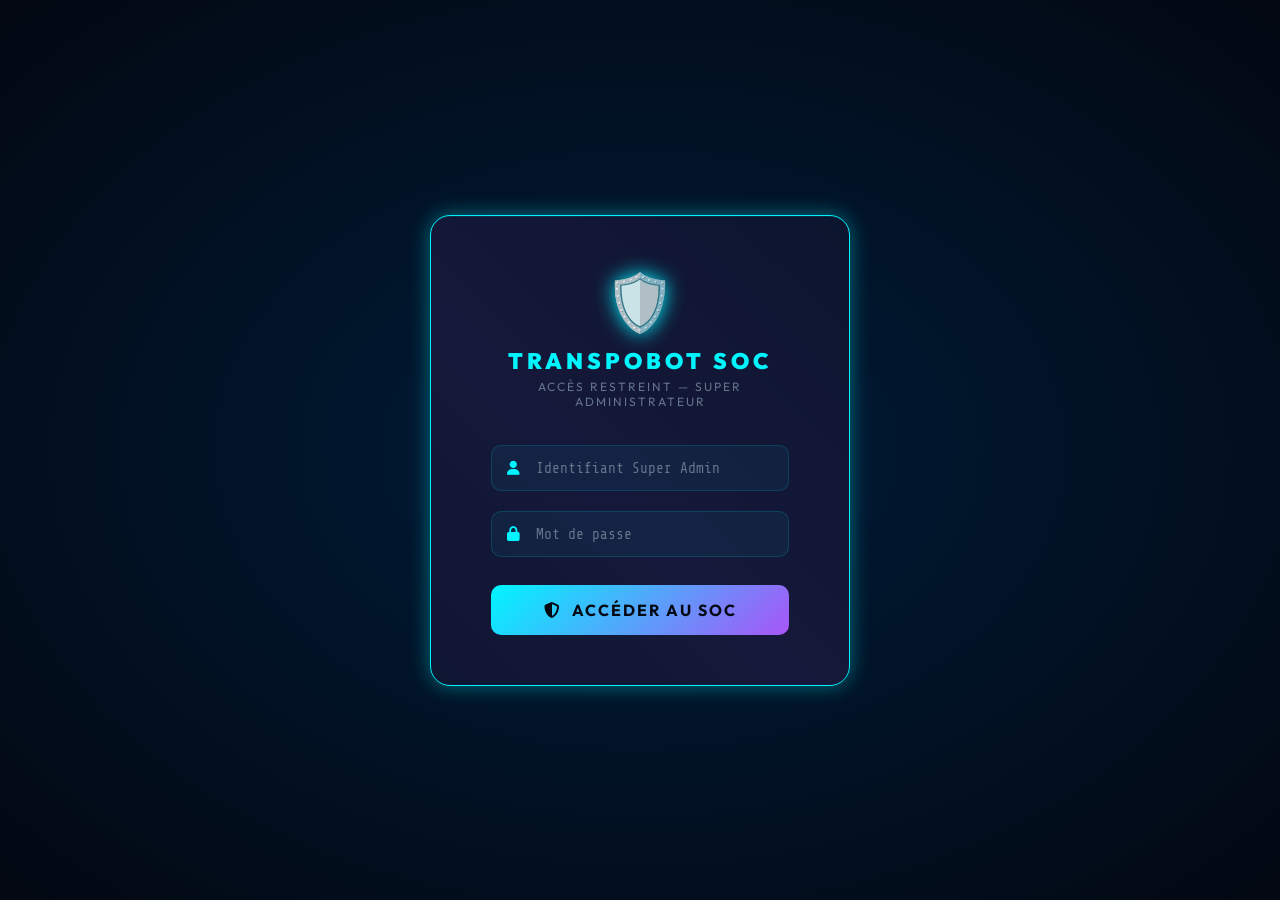
==== commit 9738c5bd: "feat: superadmin - refresh silencieux sans clignotement + suppression onglet Sessions redondant" ====
--- a/frontend/superadmin.html
+++ b/frontend/superadmin.html
@@ -673,9 +673,8 @@
         <div class="soc-header-right">
             <div class="live-indicator">
                 <div class="live-dot"></div>
-                SYSTÈME ACTIF
+                DONNÉES EN DIRECT
             </div>
-            <span id="refresh-countdown" style="font-family:'Share Tech Mono',monospace;font-size:0.72rem;color:var(--text-muted);letter-spacing:1px"></span>
             <div id="current-time">--:--:--</div>
             <button id="logout-btn" onclick="doLogout()">
                 <i class="fa fa-right-from-bracket"></i> Déconnexion
@@ -692,9 +691,6 @@
         </button>
         <button class="soc-tab" onclick="switchTab('ai-logs')" id="tab-ai-logs">
             <i class="fa fa-robot"></i> Logs IA
-        </button>
-        <button class="soc-tab" onclick="switchTab('sessions')" id="tab-sessions">
-            <i class="fa fa-users"></i> Sessions Utilisateurs
         </button>
         <button class="soc-tab" onclick="switchTab('accounts')" id="tab-accounts">
             <i class="fa fa-user-gear"></i> Gestion des Accès
@@ -928,8 +924,9 @@
 let allAiLogs = [];
 let clockInterval = null;
 let autoRefreshInterval = null;
-const AUTO_REFRESH_SECONDS = 20;  // Actualisation automatique toutes les 20s
-let nextRefreshIn = AUTO_REFRESH_SECONDS;
+const AUTO_REFRESH_MS = 30000; // Actualisation silencieuse toutes les 30s
+// Snapshot des dernières valeurs pour le diff silencieux
+let _lastStats = null;
 
 // ─── MATRIX CANVAS ANIMATION ───
 (function initMatrix() {
@@ -974,32 +971,74 @@
     clockInterval = setInterval(tick, 1000);
 }
 
-// ─── AUTO-REFRESH LIVE ───
+// ─── AUTO-REFRESH SILENCIEUX ───
+// Principe : on récupère les données en arrière-plan, et on compare
+// avec les valeurs déjà affichées. Le DOM n'est mis à jour QUE si les
+// données ont changé => zéro clignotement, zéro rechargement visible.
 function startAutoRefresh() {
-    nextRefreshIn = AUTO_REFRESH_SECONDS;
-    updateRefreshCounter();
-    autoRefreshInterval = setInterval(() => {
-        nextRefreshIn--;
-        updateRefreshCounter();
-        if (nextRefreshIn <= 0) {
-            // Recharge silencieuse des données live
-            loadSecurityLog();
-            loadSessions();
-            loadAccounts();
-            loadStats();
-            nextRefreshIn = AUTO_REFRESH_SECONDS;
-        }
-    }, 1000);
+    autoRefreshInterval = setInterval(async () => {
+        // Mise à jour silencieuse des stats (chiffres en temps réel)
+        const data = await apiGet('stats');
+        if (data) silentUpdateStats(data);
+
+        // Si l'onglet sécurité/IA est actif, rafraîchir discrètement
+        const activePage = document.querySelector('.soc-page.active')?.id;
+        if (activePage === 'page-security') {
+            const sec = await apiGet('security-log?lines=200');
+            if (sec && sec.events) {
+                const newSig = sec.events.map(e => e.timestamp + e.type).join('');
+                const oldSig = allSecLogs.map(e => e.timestamp + e.type).join('');
+                if (newSig !== oldSig) {
+                    allSecLogs = sec.events;
+                    document.getElementById('sec-log-count').textContent = `${sec.total || 0} événements`;
+                    renderSecLog(allSecLogs);
+                }
+            }
+        }
+        if (activePage === 'page-ai-logs') {
+            const ai = await apiGet('ai-logs?limit=100');
+            if (ai && ai.logs) {
+                const newSig = (ai.logs[0]?.date_requete || '') + ai.logs.length;
+                const oldSig = (allAiLogs[0]?.date_requete || '') + allAiLogs.length;
+                if (newSig !== oldSig) {
+                    allAiLogs = ai.logs;
+                    document.getElementById('ai-log-count').textContent = `${allAiLogs.length} requêtes`;
+                    renderAiLogs(allAiLogs);
+                }
+            }
+        }
+    }, AUTO_REFRESH_MS);
+}
+
+// Met à jour uniquement les chiffres KPI qui ont changé — sans vider le DOM
+function silentUpdateStats(data) {
+    if (!_lastStats) { _lastStats = data; return; } // Rien à comparer au 1er appel
+    
+    const mapping = [
+        { key: 'total_users',        idx: 0 },
+        { key: 'trajets_today',      idx: 1 },
+        { key: 'incidents_ouverts',  idx: 2 },
+        { key: 'total_ai_queries',   idx: 3 },
+        { key: 'ai_queries_today',   idx: 4 },
+        { key: 'total_incidents',    idx: 6 },
+    ];
+    const cards = document.querySelectorAll('#stats-grid .stat-card-value');
+    mapping.forEach(({ key, idx }) => {
+        if (data[key] !== _lastStats[key] && cards[idx]) {
+            cards[idx].style.transition = 'color 0.4s';
+            cards[idx].style.color = 'var(--accent-cyan)';
+            cards[idx].textContent = data[key];
+            setTimeout(() => { if(cards[idx]) cards[idx].style.color = ''; }, 1500);
+        }
+    });
+    _lastStats = data;
 }
 
 function stopAutoRefresh() {
     if (autoRefreshInterval) { clearInterval(autoRefreshInterval); autoRefreshInterval = null; }
 }
 
-function updateRefreshCounter() {
-    const el = document.getElementById('refresh-countdown');
-    if (el) el.textContent = `Actualisation dans ${nextRefreshIn}s`;
-}
+function updateRefreshCounter() {} // Supprimé — plus de compteur visible
 
 // ─── CHECK EXISTING SESSION ───
 window.addEventListener('DOMContentLoaded', () => {
@@ -1123,13 +1162,93 @@
 // ─── LOAD STATS ───
 async function loadStats() {
     const btn = document.getElementById('refresh-stats');
-    btn.classList.add('spinning');
+    if (btn) btn.classList.add('spinning');
     const data = await apiGet('stats');
-    btn.classList.remove('spinning');
+    if (btn) btn.classList.remove('spinning');
     if (!data) return;
+
+    // Sauvegarder le snapshot pour le diff silencieux futur
+    _lastStats = data;
 
     const grid = document.getElementById('stats-grid');
     grid.innerHTML = '';
+
+    const cards = [
+        { label: 'Utilisateurs', value: data.total_users, icon: 'fa-users', color: 'var(--accent-cyan)', badge: 'Actifs' },
+        { label: "Trajets aujourd'hui", value: data.trajets_today, icon: 'fa-route', color: 'var(--accent-green)', badge: "Aujourd'hui" },
+        { label: 'Incidents ouverts', value: data.incidents_ouverts, icon: 'fa-triangle-exclamation', color: 'var(--accent-orange)', badge: data.incidents_ouverts > 0 ? 'Attention' : 'OK' },
+        { label: 'Requêtes IA totales', value: data.total_ai_queries, icon: 'fa-robot', color: 'var(--accent-purple)', badge: 'Historique' },
+        { label: "IA aujourd'hui", value: data.ai_queries_today, icon: 'fa-brain', color: 'var(--accent-blue)', badge: "Aujourd'hui" },
+        { label: 'Temps moyen IA', value: data.avg_ai_response_ms > 0 ? `${data.avg_ai_response_ms}ms` : 'N/A', icon: 'fa-bolt', color: 'var(--accent-cyan)', badge: data.avg_ai_response_ms > 0 ? "Aujourd'hui" : 'Aucune requête' },
+        { label: 'Total Incidents', value: data.total_incidents, icon: 'fa-bug', color: 'var(--accent-red)', badge: 'Total' },
+    ];
+
+    cards.forEach(c => {
+        const div = document.createElement('div');
+        div.className = 'stat-card';
+        div.style.setProperty('--card-color', c.color);
+        div.innerHTML = `
+            <div class="stat-card-header">
+                <div class="stat-card-icon"><i class="fa ${c.icon}"></i></div>
+                <span class="stat-card-badge" style="color:${c.color};border-color:${c.color}20;background:${c.color}12">${c.badge}</span>
+            </div>
+            <div class="stat-card-value">${c.value}</div>
+            <div class="stat-card-label">${c.label}</div>
+        `;
+        grid.appendChild(div);
+
+        // Animate value count-up
+        if (typeof c.value === 'number') {
+            let start = 0;
+            const target = c.value;
+            const el = div.querySelector('.stat-card-value');
+            const dur = 1000;
+            const step = Math.max(1, Math.round(target / 40));
+            const interval = setInterval(() => {
+                start = Math.min(start + step, target);
+                el.textContent = start;
+                if (start >= target) clearInterval(interval);
+            }, dur / 40);
+        }
+    });
+
+    // Breakdown charts
+    if (data.trajets_by_statut) {
+        const el = document.getElementById('trajets-breakdown');
+        const total = data.trajets_by_statut.reduce((s, x) => s + x.count, 0);
+        const colors = {planifie:'var(--accent-cyan)', en_cours:'var(--accent-orange)', termine:'var(--accent-green)', annule:'var(--accent-red)'};
+        el.innerHTML = data.trajets_by_statut.map(r => `
+            <div style="margin-bottom:12px">
+                <div style="display:flex;justify-content:space-between;font-size:0.8rem;margin-bottom:4px">
+                    <span style="color:var(--text-muted)">${r.statut}</span>
+                    <span style="color:var(--text-primary);font-family:'Share Tech Mono',monospace">${r.count}</span>
+                </div>
+                <div style="height:6px;background:rgba(255,255,255,0.06);border-radius:3px;overflow:hidden">
+                    <div style="height:100%;width:${total > 0 ? (r.count/total*100).toFixed(1) : 0}%;background:${colors[r.statut]||'var(--accent-cyan)'};border-radius:3px;transition:width 1s ease"></div>
+                </div>
+            </div>
+        `).join('');
+        document.getElementById('breakdown-trajets').style.display = 'block';
+    }
+
+    if (data.vehicules_by_statut) {
+        const el = document.getElementById('vehicules-breakdown');
+        const colors = {actif:'var(--accent-green)', maintenance:'var(--accent-orange)', hors_service:'var(--accent-red)'};
+        const total = data.vehicules_by_statut.reduce((s, x) => s + x.count, 0);
+        el.innerHTML = data.vehicules_by_statut.map(r => `
+            <div style="margin-bottom:12px">
+                <div style="display:flex;justify-content:space-between;font-size:0.8rem;margin-bottom:4px">
+                    <span style="color:var(--text-muted)">${r.statut}</span>
+                    <span style="color:var(--text-primary);font-family:'Share Tech Mono',monospace">${r.count}</span>
+                </div>
+                <div style="height:6px;background:rgba(255,255,255,0.06);border-radius:3px;overflow:hidden">
+                    <div style="height:100%;width:${total > 0 ? (r.count/total*100).toFixed(1) : 0}%;background:${colors[r.statut]||'var(--accent-cyan)'};border-radius:3px;transition:width 1s ease"></div>
+                </div>
+            </div>
+        `).join('');
+        document.getElementById('breakdown-vehicules').style.display = 'block';
+    }
+}
 
     const cards = [
         { label: 'Utilisateurs', value: data.total_users, icon: 'fa-users', color: 'var(--accent-cyan)', badge: 'Actifs' },
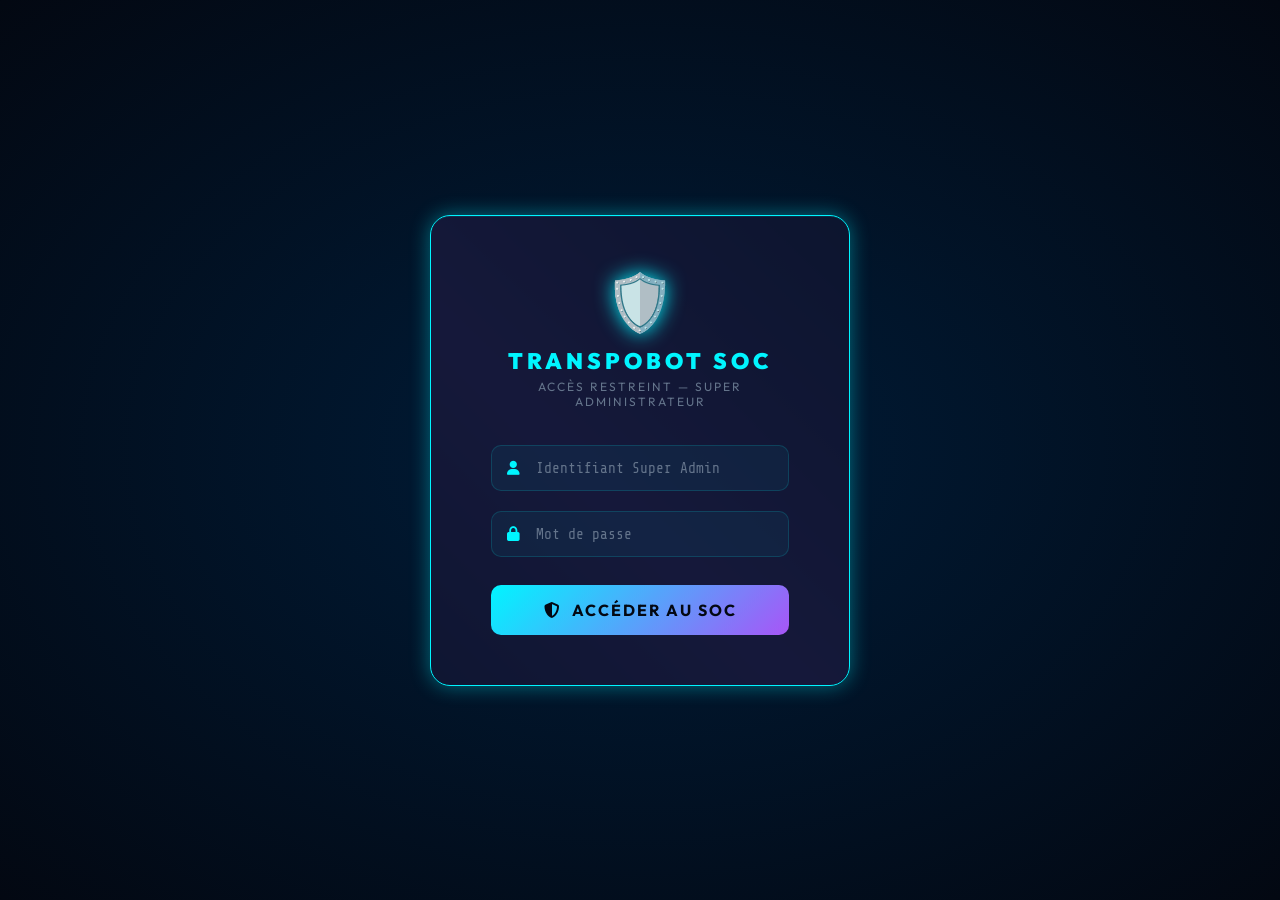
==== commit 0ceeeb9d: "fix: correction critique - suppression bloc JS orphelin causant crash du login superadmin" ====
--- a/frontend/superadmin.html
+++ b/frontend/superadmin.html
@@ -1250,83 +1250,6 @@
     }
 }
 
-    const cards = [
-        { label: 'Utilisateurs', value: data.total_users, icon: 'fa-users', color: 'var(--accent-cyan)', badge: 'Actifs' },
-        { label: "Trajets aujourd'hui", value: data.trajets_today, icon: 'fa-route', color: 'var(--accent-green)', badge: "Aujourd'hui" },
-        { label: 'Incidents ouverts', value: data.incidents_ouverts, icon: 'fa-triangle-exclamation', color: 'var(--accent-orange)', badge: data.incidents_ouverts > 0 ? 'Attention' : 'OK' },
-        { label: 'Requêtes IA totales', value: data.total_ai_queries, icon: 'fa-robot', color: 'var(--accent-purple)', badge: 'Historique' },
-        { label: "IA aujourd'hui", value: data.ai_queries_today, icon: 'fa-brain', color: 'var(--accent-blue)', badge: "Aujourd'hui" },
-        { label: 'Temps moyen IA', value: data.avg_ai_response_ms > 0 ? `${data.avg_ai_response_ms}ms` : 'N/A', icon: 'fa-bolt', color: 'var(--accent-cyan)', badge: data.avg_ai_response_ms > 0 ? "Aujourd'hui" : 'Aucune requête' },
-        { label: 'Total Incidents', value: data.total_incidents, icon: 'fa-bug', color: 'var(--accent-red)', badge: 'Total' },
-    ];
-
-    cards.forEach(c => {
-        const div = document.createElement('div');
-        div.className = 'stat-card';
-        div.style.setProperty('--card-color', c.color);
-        div.innerHTML = `
-            <div class="stat-card-header">
-                <div class="stat-card-icon"><i class="fa ${c.icon}"></i></div>
-                <span class="stat-card-badge" style="color:${c.color};border-color:${c.color}20;background:${c.color}12">${c.badge}</span>
-            </div>
-            <div class="stat-card-value">${c.value}</div>
-            <div class="stat-card-label">${c.label}</div>
-        `;
-        grid.appendChild(div);
-
-        // Animate value count-up
-        if (typeof c.value === 'number') {
-            let start = 0;
-            const target = c.value;
-            const el = div.querySelector('.stat-card-value');
-            const dur = 1000;
-            const step = Math.max(1, Math.round(target / 40));
-            const interval = setInterval(() => {
-                start = Math.min(start + step, target);
-                el.textContent = start;
-                if (start >= target) clearInterval(interval);
-            }, dur / 40);
-        }
-    });
-
-    // Breakdown charts
-    if (data.trajets_by_statut) {
-        const el = document.getElementById('trajets-breakdown');
-        const total = data.trajets_by_statut.reduce((s, x) => s + x.count, 0);
-        const colors = {planifie:'var(--accent-cyan)', en_cours:'var(--accent-orange)', termine:'var(--accent-green)', annule:'var(--accent-red)'};
-        el.innerHTML = data.trajets_by_statut.map(r => `
-            <div style="margin-bottom:12px">
-                <div style="display:flex;justify-content:space-between;font-size:0.8rem;margin-bottom:4px">
-                    <span style="color:var(--text-muted)">${r.statut}</span>
-                    <span style="color:var(--text-primary);font-family:'Share Tech Mono',monospace">${r.count}</span>
-                </div>
-                <div style="height:6px;background:rgba(255,255,255,0.06);border-radius:3px;overflow:hidden">
-                    <div style="height:100%;width:${total > 0 ? (r.count/total*100).toFixed(1) : 0}%;background:${colors[r.statut]||'var(--accent-cyan)'};border-radius:3px;transition:width 1s ease"></div>
-                </div>
-            </div>
-        `).join('');
-        document.getElementById('breakdown-trajets').style.display = 'block';
-    }
-
-    if (data.vehicules_by_statut) {
-        const el = document.getElementById('vehicules-breakdown');
-        const colors = {actif:'var(--accent-green)', maintenance:'var(--accent-orange)', hors_service:'var(--accent-red)'};
-        const total = data.vehicules_by_statut.reduce((s, x) => s + x.count, 0);
-        el.innerHTML = data.vehicules_by_statut.map(r => `
-            <div style="margin-bottom:12px">
-                <div style="display:flex;justify-content:space-between;font-size:0.8rem;margin-bottom:4px">
-                    <span style="color:var(--text-muted)">${r.statut}</span>
-                    <span style="color:var(--text-primary);font-family:'Share Tech Mono',monospace">${r.count}</span>
-                </div>
-                <div style="height:6px;background:rgba(255,255,255,0.06);border-radius:3px;overflow:hidden">
-                    <div style="height:100%;width:${total > 0 ? (r.count/total*100).toFixed(1) : 0}%;background:${colors[r.statut]||'var(--accent-cyan)'};border-radius:3px;transition:width 1s ease"></div>
-                </div>
-            </div>
-        `).join('');
-        document.getElementById('breakdown-vehicules').style.display = 'block';
-    }
-}
-
 // ─── SECURITY LOG ───
 async function loadSecurityLog() {
     const btn = document.getElementById('refresh-sec');
